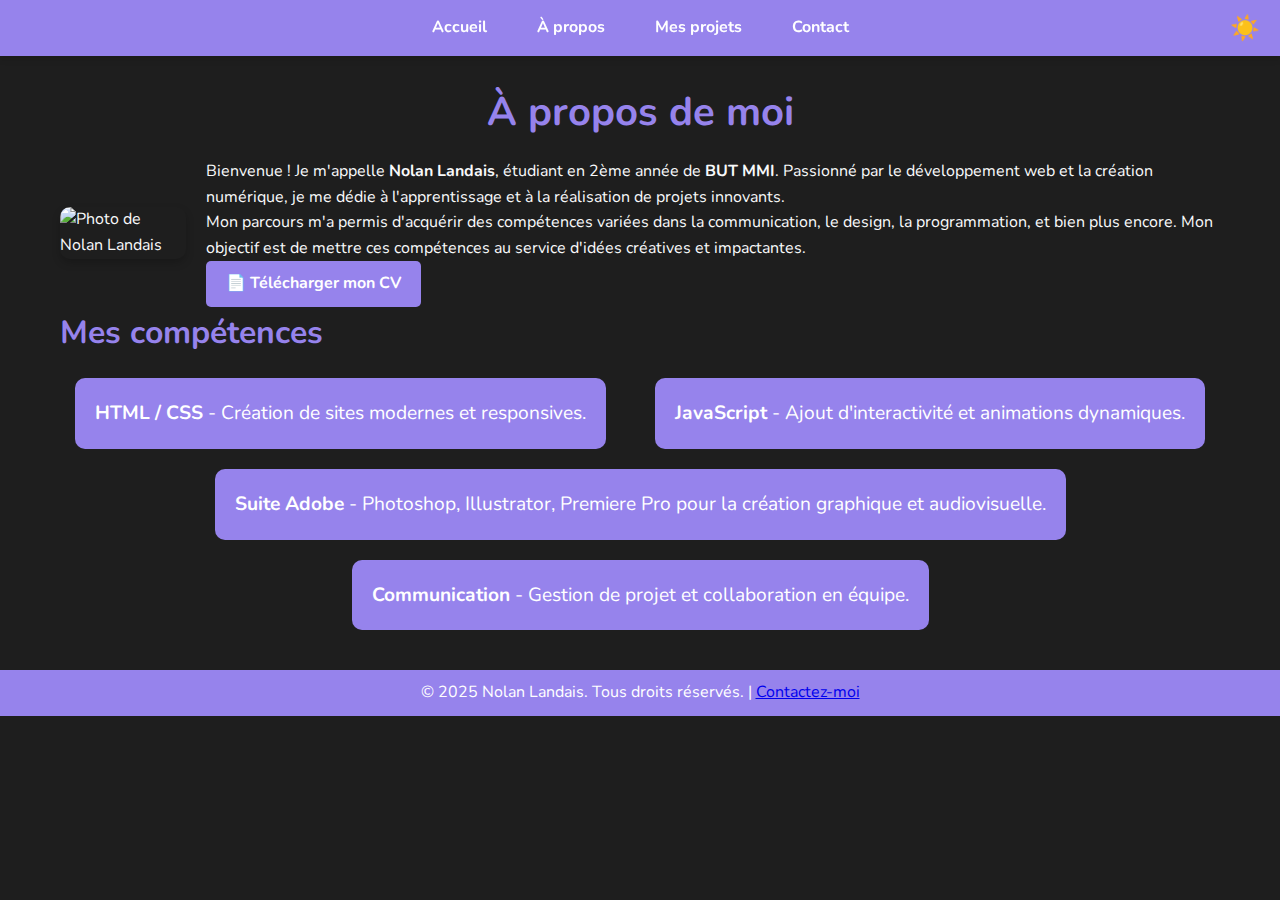
==== a-propos.html @ 6cad3c17 "Import de mon Portfolio" ====
<!DOCTYPE html>
<html lang="fr">
<head>
    <meta charset="UTF-8">
    <meta name="viewport" content="width=device-width, initial-scale=1.0">
    <meta name="description" content="À propos de Nolan Landais, étudiant en BUT MMI, spécialisé en développement web et création numérique.">
    <meta name="keywords" content="Nolan Landais, À propos, BUT MMI, Portfolio, Création numérique, Développement Web">
    <meta name="author" content="Nolan Landais">
    <title>À propos</title>
    <link href="https://fonts.googleapis.com/css2?family=Nunito:wght@400;700&display=swap" rel="stylesheet">
    <link rel="stylesheet" href="css/styles.css">
</head>
<body>

<header>
    <nav>
        <ul class="navbar">
            <li><a href="index.html">Accueil</a></li>
            <li><a href="a-propos.html" class="active">À propos</a></li>
            <li class="dropdown">
                <a href="#">Mes projets</a>
                <ul class="dropdown-content">
                    <li><a href="creation-numerique.html">Création numérique</a></li>
                    <li><a href="projets-web.html">Développement Web</a></li>
                    <li><a href="projets-personnels.html">Projets personnels</a></li>
                </ul>
            </li>
            <li><a href="contact.html">Contact</a></li>
        </ul>
    </nav>
    <button id="theme-toggle" class="theme-toggle">☀️</button>
</header>

<main>
   <section class="about">
        <h1>À propos de moi</h1>
        <div class="about-container">
            <img src="img/photo-nolan.jpg" alt="Photo de Nolan Landais" class="about-photo">
            <div class="about-text">
                <p>Bienvenue ! Je m'appelle <strong>Nolan Landais</strong>, étudiant en 2ème année de <strong>BUT MMI</strong>. Passionné par le développement web et la création numérique, je me dédie à l'apprentissage et à la réalisation de projets innovants.</p>
                <p>Mon parcours m'a permis d'acquérir des compétences variées dans la communication, le design, la programmation, et bien plus encore. Mon objectif est de mettre ces compétences au service d'idées créatives et impactantes.</p>
                <div class="cv-download">
                    <a href="assets/cv.pdf" download class="btn">📄 Télécharger mon CV</a>
                </div>
            </div>
        </div>
    </section>

    <section class="skills">
        <h2>Mes compétences</h2>
        <div class="skills-container">
            <div class="skill"><strong>HTML / CSS</strong> - Création de sites modernes et responsives.</div>
            <div class="skill"><strong>JavaScript</strong> - Ajout d'interactivité et animations dynamiques.</div>
            <div class="skill"><strong>Suite Adobe</strong> - Photoshop, Illustrator, Premiere Pro pour la création graphique et audiovisuelle.</div>
            <div class="skill"><strong>Communication</strong> - Gestion de projet et collaboration en équipe.</div>
        </div>
    </section>
</main>

<footer>
    <p>&copy; 2025 Nolan Landais. Tous droits réservés. | <a href="contact.html">Contactez-moi</a></p>
</footer>

<!-- Chargement des scripts optimisés -->
<script src="js/script.js"></script>

</body>
</html>
---- css/styles.css ----
/* Réinitialisation de base */
* {
    margin: 0;
    padding: 0;
    box-sizing: border-box;
}

body {
    font-family: 'Nunito', sans-serif;
    line-height: 1.6;
    color: #f8f9fa; /* Texte clair par défaut */
    background-color: #1e1e1e; /* Fond sombre par défaut */
    margin: 0;
    padding: 0;
    transition: background-color 0.3s, color 0.3s;
}

/* Mode clair */
.light-mode .theme-toggle {
    /* background-color: #f8f9fa; */
    color: #2c3e50;
}

header {
    background-color: #9683EC;
    color: white;
    padding: 15px 10px;
    text-align: center;
    display: flex;
    justify-content: center; /* Centre la nav bar */
    align-items: center;
    position: fixed;
    top: 0;
    width: 100%;
    z-index: 100; /* Assure que le header est au-dessus du hero */
    box-shadow: 0 4px 6px rgba(0, 0, 0, 0.1);
}

/* Bouton mode sombre/clair */
.theme-toggle {
    background: none;
    border: none;
    color: white;
    font-size: 1.5em;
    cursor: pointer;
    position: absolute;
    right: 20px; /* Place le bouton à droite */
    top: 50%;
    transform: translateY(-50%);
    transition: color 0.3s;
}

.theme-toggle:hover {
    color: #ffcc00;
}

.navbar {
    display: flex;
    justify-content: center; /* Centre les éléments */
    list-style: none;
    gap: 20px;
    margin: 0;
    padding: 0;
}

.navbar li {
    position: relative;
}

.navbar a {
    color: white;
    text-decoration: none;
    font-weight: bold;
    padding: 10px 15px;
    border-radius: 5px;
    transition: background-color 0.3s, transform 0.2s;
}

.navbar a:hover {
    background-color: #5a47a6;
    transform: scale(1.1);
}

.dropdown-content {
    display: none;
    position: absolute;
    top: 100%; /* Place le menu juste en dessous du bouton */
    left: 0;
    background-color: #9683EC;
    z-index: 20; /* Priorité plus élevée pour le menu déroulant */
    box-shadow: 0 4px 8px rgba(0, 0, 0, 0.2); /* Ajoute une ombre pour le contraste */
    list-style: none;
    border-radius: 5px;
    overflow: hidden;
}

.dropdown:hover .dropdown-content {
    display: block;
}

.dropdown-content a {
    display: block;
    padding: 10px 15px;
    color: white;
    text-decoration: none;
}

.dropdown-content a:hover {
    background-color: #5a47a6;
}

main {
    max-width: 1200px;
    margin: auto;
    padding: 20px;
    padding-top: 80px; /* Ajoute un espace pour éviter que le contenu soit caché sous la nav bar */
}

h1, h2 {
    color: #9683EC;
    margin-bottom: 15px;
}

h1 {
    font-size: 2.5em;
    text-align: center;
}

h2 {
    font-size: 2em;
}

.projects p {
    margin-bottom: 20px;
    font-size: 1.1em;
}

.project {
    display: flex;
    gap: 20px;
    margin-bottom: 30px;
    background-color: #1e1e1e;
    border-radius: 10px;
    box-shadow: 0 4px 6px rgba(0, 0, 0, 0.1);
    overflow: hidden;
    transition: transform 0.3s ease, box-shadow 0.3s ease;
}

.light-mode {
    background-color: #f8f9fa;
    color: #2c3e50;
}

.light-mode .project-content p,
.light-mode .description p,
.light-mode .description ul li {
    color: #2c3e50; /* Texte sombre en mode clair */
}

.light-mode .project {
    background-color: #ffffff;
    color: #2c3e50;
}

/* .project:hover {
    transform: translateY(-5px);
    box-shadow: 0 6px 10px rgba(0, 0, 0, 0.15);
} */
.project:hover {
    transform: scale(1.03);
    box-shadow: 0 8px 15px rgba(0, 0, 0, 0.2);
}

.project-image {
    width: 30%;
    object-fit: cover;
}

.project-content {
    padding: 20px;
}

.project-content h2 {
    margin-bottom: 10px;
}

.project-content h3 {
    margin-bottom: 10px;
    color: #9683EC;
}

.project-content p {
    margin-bottom: 15px;
    font-size: 1em;
}

.project-content .btn {
    padding: 10px 20px;
    background-color: #9683EC;
    color: white;
    text-decoration: none;
    font-weight: bold;
    border-radius: 5px;
    transition: background-color 0.3s ease, transform 0.2s ease;
}

.project-content .btn:hover {
    background-color: #5a47a6;
    transform: scale(1.05);
}

.btn {
    display: inline-block;
    padding: 10px 20px;
    background-color: #9683EC;
    color: white;
    text-decoration: none;
    font-weight: bold;
    border-radius: 5px;
    /* transition: background-color 0.3s, transform 0.2s; */
    transition: transform 0.2s ease, box-shadow 0.2s ease;
    
}

.btn:hover {
    background-color: #5a47a6;
    /* transform: scale(1.05); */
    transform: scale(1.1);
    box-shadow: 0 8px 15px rgba(0, 0, 0, 0.2);
}

footer {
    background-color: #9683EC;
    color: white;
    text-align: center;
    padding: 10px 0;
    margin-top: 20px;
}

.hero {
    position: relative;
    z-index: 1; /* Place le hero sous le header */
    height: 80vh; /* Hauteur du banner */
    /* background-color: #9683EC;  */
    /* Violet lavande en remplacement temporaire */
    background-image: url('../img/hero-background.jpeg'); /* Remplace par ton image */
    background-attachment: fixed;
    background-size: cover;
    background-position: center;
    display: flex;
    justify-content: center;
    align-items: center;
    text-align: center;
    color: white;
    padding: 0 20px;
    box-shadow: 0 4px 8px rgba(0, 0, 0, 0.2);
    /* animation: zoomHero 5s ease-in-out forwards; */
}

.hero::before {
    content: '';
    position: absolute;
    top: 0;
    left: 0;
    width: 100%;
    height: 100%;
    background: rgba(30, 30, 30, 0.7); /* Superposition sombre */
    z-index: 1;
}

.hero-content {
    position: relative;
    z-index: 2; /* Pour que le texte soit au-dessus des particules */
    transform: translateY(0); /* Départ initial */
    opacity: 0; /* Invisible au début */
    transition: all 0.5s ease-out;
    animation: fadeIn 1.5s ease-out forwards; /* Animation au chargement */
}

.hero h1 {
    font-size: 3em;
    margin-bottom: 20px;
    animation: fadeInDown 1s ease-out;
}

.hero p {
    font-size: 1.5em;
    margin-bottom: 30px;
    animation: fadeInUp 1.2s ease-out;
}
/* .hero h1,  */
.hero p {
    opacity: 0;
    transform: translateY(20px);
    animation: fadeInHero 1.5s ease-out forwards;
}

/* .hero h1 {
    animation-delay: 0.3s;
} */

.hero p {
    animation-delay: 0.6s;
}

.hero .btn {
    padding: 10px 20px;
    background-color: #9683EC;
    color: white;
    text-decoration: none;
    font-weight: bold;
    border-radius: 5px;
    transition: background-color 0.3s, transform 0.2s;
}

.hero .btn:hover {
    background-color: #5a47a6;
    transform: scale(1.05);
}
/* Animations */
@keyframes fadeInDown {
    from {
        opacity: 0;
        transform: translateY(-20px);
    }
    to {
        opacity: 1;
        transform: translateY(0);
    }
}

@keyframes fadeInUp {
    from {
        opacity: 0;
        transform: translateY(20px);
    }
    to {
        opacity: 1;
        transform: translateY(0);
    }
}
@keyframes fadeIn {
    from {
        opacity: 0;
        transform: translateY(50px); /* Départ plus bas */
    }
    to {
        opacity: 1;
        transform: translateY(0); /* Position finale */
    }
}
/* @keyframes zoomHero {
    from {
        transform: scale(0.99);
    }
    to {
        transform: scale(1.0);
    }
} */
@keyframes fadeInHero {
    from {
        opacity: 0;
        transform: translateY(20px);
    }
    to {
        opacity: 1;
        transform: translateY(0);
    }
}
#particles-js {
    position: absolute;
    width: 100%;
    height: 100%;
    top: 0;
    left: 0;
    z-index: 1; /* En arrière-plan du texte, mais au-dessus du fond */
    pointer-events: none; /* Pour éviter d'interagir avec */
}
.skills-container {
    display: flex;
    justify-content: space-around;
    flex-wrap: wrap;
    gap: 20px;
    margin-top: 20px;
}

.skill {
    background-color: #9683EC;
    color: white;
    padding: 20px;
    border-radius: 10px;
    text-align: center;
    font-size: 1.2em;
    transition: transform 0.3s, background-color 0.3s;
    cursor: pointer;
}

.skill:hover {
    transform: translateY(-10px);
    background-color: #5a47a6;
}
.projects-gallery {
    display: flex;
    flex-wrap: wrap;
    gap: 20px;
    justify-content: space-around;
    margin-top: 20px;
}

.project-card {
    width: 300px;
    overflow: hidden;
    border-radius: 10px;
    box-shadow: 0 4px 8px rgba(0, 0, 0, 0.2);
    transition: transform 0.3s ease, box-shadow 0.3s ease;
}

.project-card img {
    width: 100%;
    height: auto;
    transition: transform 0.3s ease;
}

.project-card:hover {
    transform: scale(1.05);
    box-shadow: 0 8px 15px rgba(0, 0, 0, 0.2);
}

.project-card:hover img {
    transform: scale(1.1);
}
.project-detail {
    max-width: 900px;
    margin: auto;
    text-align: center;
    padding: 50px 20px;
}

.project-detail h1 {
    font-size: 2.5em;
    color: #9683EC;
    margin-bottom: 10px;
}

.subtitle {
    font-size: 1.2em;
    color: #ddd;
    margin-bottom: 30px;
}

.gallery {
    display: flex;
    flex-wrap: nowrap; /* Les images seront sur une seule ligne */
    gap: 10px;
    justify-content: center;
    margin-bottom: 40px;
    /* overflow-x: auto;  */
    /* Permet de scroller horizontalement si nécessaire */
}

.gallery img {
    width: 40%; 
    /* width: 22%;  */
    /* Chaque image prend environ 22% de la largeur */
    border-radius: 10px;
    transition: transform 0.3s ease, box-shadow 0.3s ease;
}

.gallery img:hover {
    transform: scale(1.05);
    box-shadow: 0 5px 15px rgba(0, 0, 0, 0.3);
}

.video-container {
    text-align: center;
    margin-bottom: 40px;
}

.video-container h2 {
    color: #9683EC;
    margin-bottom: 15px;
}

.video-container video {
    width: 40%; /* Réduit la taille */
    max-width: 700px; /* Limite la largeur */
    height: auto;
    border-radius: 10px;
    box-shadow: 0 4px 8px rgba(0, 0, 0, 0.2);
}

.description {
    text-align: left;
    max-width: 800px;
    margin: auto;
}

.description h2 {
    color: #9683EC;
    margin-bottom: 15px;
}

.description p {
    font-size: 1.1em;
    margin-bottom: 15px;
    color: #f8f9fa;
}

.description ul {
    list-style-type: disc;
    padding-left: 20px;
    color: #f8f9fa;
}

.description ul li {
    margin-bottom: 10px;
}

/* ✅ Lightbox améliorée */
.lightbox {
    display: none; /* Cache la lightbox par défaut */
    position: fixed;
    top: 0;
    left: 0;
    width: 100%;
    height: 100%;
    background: rgba(0, 0, 0, 0.8);
    text-align: center;
    justify-content: center;
    align-items: center;
    z-index: 1000;
}

.lightbox.active {
    display: flex;
}

.lightbox-content {
    max-width: 80%;
    max-height: 80%;
    border-radius: 10px;
}

.lightbox .close {
    position: absolute;
    top: 20px;
    right: 30px;
    color: white;
    font-size: 30px;
    cursor: pointer;
    display: none; /* Assure que le X ne s'affiche pas hors contexte */
}

.lightbox.active .close {
    display: block; /* Affiche le "X" seulement si la lightbox est ouverte */
}

.project-detail h1, .project-detail .subtitle {
    opacity: 0;
    filter: blur(5px);
    transform: translateY(-20px);
    animation: fadeInBlur 1.5s ease-out forwards;
}

@keyframes fadeInBlur {
    from {
        opacity: 0;
        filter: blur(5px);
        transform: translateY(-20px);
    }
    to {
        opacity: 1;
        filter: blur(0);
        transform: translateY(0);
    }
}
/* .gallery img {
    opacity: 0;
    transform: scale(0.8) rotate(-3deg);
    animation: zoomRotate 1s ease-out forwards;
}

@keyframes zoomRotate {
    from {
        opacity: 0;
        transform: scale(0.8) rotate(-3deg);
    }
    to {
        opacity: 1;
        transform: scale(1) rotate(0);
    }
} */
.video-container video {
    animation: floatVideo 4s ease-in-out infinite;
}

@keyframes floatVideo {
    0% { transform: translateY(0); }
    50% { transform: translateY(-5px); }
    100% { transform: translateY(0); }
}
/* Style pour l'image dans "À propos" */
.about-container {
    display: flex;
    align-items: center;
    gap: 20px;
}

.about-photo {
    width: 200px;
    height: auto;
    border-radius: 10px;
    box-shadow: 0 4px 8px rgba(0, 0, 0, 0.2);
}

/* Style pour l'image dans "Présentation" */
.intro-container {
    display: flex;
    align-items: center;
    gap: 20px;
}

.intro-photo {
    width: 200px;
    height: auto;
    border-radius: 10px;
    box-shadow: 0 4px 8px rgba(0, 0, 0, 0.2);
}
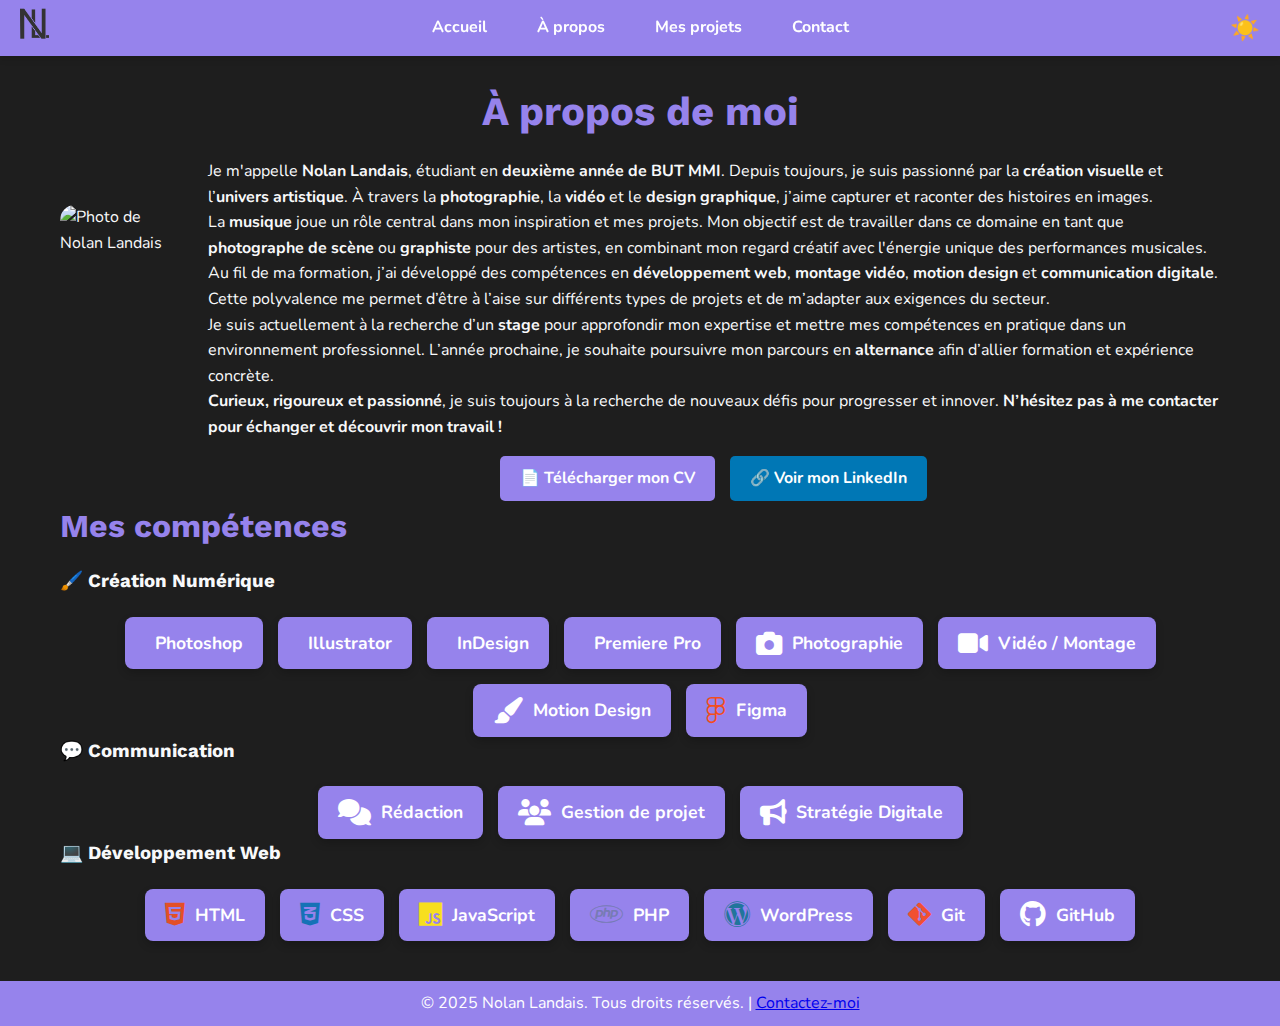
==== commit 5af66d70: "Portfolio hébergement" ====
--- a/a-propos.html
+++ b/a-propos.html
@@ -8,11 +8,16 @@
     <meta name="author" content="Nolan Landais">
     <title>À propos</title>
     <link href="https://fonts.googleapis.com/css2?family=Nunito:wght@400;700&display=swap" rel="stylesheet">
+    <link href="https://fonts.googleapis.com/css2?family=Work+Sans:wght@400;700&display=swap" rel="stylesheet">
+    <link rel="stylesheet" href="https://cdnjs.cloudflare.com/ajax/libs/font-awesome/6.4.2/css/all.min.css">
     <link rel="stylesheet" href="css/styles.css">
 </head>
 <body>
 
 <header>
+    <a href="index.html" class="logo">
+        <img src="img/logo.png" alt="Logo Nolan Landais">
+    </a>
     <nav>
         <ul class="navbar">
             <li><a href="index.html">Accueil</a></li>
@@ -37,24 +42,65 @@
         <div class="about-container">
             <img src="img/photo-nolan.jpg" alt="Photo de Nolan Landais" class="about-photo">
             <div class="about-text">
-                <p>Bienvenue ! Je m'appelle <strong>Nolan Landais</strong>, étudiant en 2ème année de <strong>BUT MMI</strong>. Passionné par le développement web et la création numérique, je me dédie à l'apprentissage et à la réalisation de projets innovants.</p>
-                <p>Mon parcours m'a permis d'acquérir des compétences variées dans la communication, le design, la programmation, et bien plus encore. Mon objectif est de mettre ces compétences au service d'idées créatives et impactantes.</p>
-                <div class="cv-download">
-                    <a href="assets/cv.pdf" download class="btn">📄 Télécharger mon CV</a>
-                </div>
+                <p>Je m'appelle <strong>Nolan Landais</strong>, étudiant en <strong>deuxième année de BUT MMI</strong>. Depuis toujours, je suis passionné par la <strong>création visuelle</strong> et l’<strong>univers artistique</strong>. À travers la <strong>photographie</strong>, la <strong>vidéo</strong> et le <strong>design graphique</strong>, j’aime capturer et raconter des histoires en images.</p>
+
+<p>La <strong>musique</strong> joue un rôle central dans mon inspiration et mes projets. Mon objectif est de travailler dans ce domaine en tant que <strong>photographe de scène</strong> ou <strong>graphiste</strong> pour des artistes, en combinant mon regard créatif avec l'énergie unique des performances musicales.</p>
+
+<p>Au fil de ma formation, j’ai développé des compétences en <strong>développement web</strong>, <strong>montage vidéo</strong>, <strong>motion design</strong> et <strong>communication digitale</strong>. Cette polyvalence me permet d’être à l’aise sur différents types de projets et de m’adapter aux exigences du secteur.</p>
+
+<p>Je suis actuellement à la recherche d’un <strong>stage</strong> pour approfondir mon expertise et mettre mes compétences en pratique dans un environnement professionnel. L’année prochaine, je souhaite poursuivre mon parcours en <strong>alternance</strong> afin d’allier formation et expérience concrète.</p>
+
+<p><strong>Curieux, rigoureux et passionné</strong>, je suis toujours à la recherche de nouveaux défis pour progresser et innover. <strong>N’hésitez pas à me contacter pour échanger et découvrir mon travail !</strong></p>
+
+                <div class="btn-container">
+    <a href="assets/cv.pdf" target="_blank" download class="btn">📄 Télécharger mon CV</a>
+    <a href="https://www.linkedin.com/in/nolan-landais-365330304/" target="_blank" class="btn linkedin-btn">
+        🔗 Voir mon LinkedIn
+    </a>
+</div>
+
             </div>
         </div>
     </section>
 
     <section class="skills">
-        <h2>Mes compétences</h2>
-        <div class="skills-container">
-            <div class="skill"><strong>HTML / CSS</strong> - Création de sites modernes et responsives.</div>
-            <div class="skill"><strong>JavaScript</strong> - Ajout d'interactivité et animations dynamiques.</div>
-            <div class="skill"><strong>Suite Adobe</strong> - Photoshop, Illustrator, Premiere Pro pour la création graphique et audiovisuelle.</div>
-            <div class="skill"><strong>Communication</strong> - Gestion de projet et collaboration en équipe.</div>
-        </div>
-    </section>
+    <h2>Mes compétences</h2>
+    
+    <!-- 🖌️ Création Numérique -->
+    <h3>🖌️ Création Numérique</h3>
+    <div class="skills-container">
+        <div class="skill"><i class="fab fa-adobe" style="color: #FF0000;"></i> Photoshop</div>
+        <div class="skill"><i class="fab fa-adobe" style="color: #FF9A00;"></i> Illustrator</div>
+        <div class="skill"><i class="fab fa-adobe" style="color: #FF3366;"></i> InDesign</div>
+        <div class="skill"><i class="fab fa-adobe" style="color: #2D2DFF;"></i> Premiere Pro</div>
+        <div class="skill"><i class="fas fa-camera" style="color: #ffffff;"></i> Photographie</div>
+        <div class="skill"><i class="fas fa-video" style="color: #ffffff;"></i> Vidéo / Montage</div>
+        <div class="skill"><i class="fas fa-paint-brush" style="color: #ffffff;"></i> Motion Design</div>
+        <div class="skill"><i class="fab fa-figma" style="color: #F24E1E;"></i> Figma</div>
+    </div>
+
+    <!-- 💬 Communication -->
+    <h3>💬 Communication</h3>
+    <div class="skills-container">
+        <div class="skill"><i class="fas fa-comments" style="color: #ffffff;"></i> Rédaction</div>
+        <div class="skill"><i class="fas fa-users" style="color: #ffffff;"></i> Gestion de projet</div>
+        <div class="skill"><i class="fas fa-bullhorn" style="color: #ffffff;"></i> Stratégie Digitale</div>
+    </div>
+
+    <!-- 💻 Développement Web -->
+    <h3>💻 Développement Web</h3>
+    <div class="skills-container">
+        <div class="skill"><i class="fab fa-html5" style="color: #E34F26;"></i> HTML</div>
+        <div class="skill"><i class="fab fa-css3-alt" style="color: #1572B6;"></i> CSS</div>
+        <div class="skill"><i class="fab fa-js" style="color: #F7DF1E;"></i> JavaScript</div>
+        <div class="skill"><i class="fab fa-php" style="color: #777BB4;"></i> PHP</div>
+        <div class="skill"><i class="fab fa-wordpress" style="color: #21759B;"></i> WordPress</div>
+        <div class="skill"><i class="fab fa-git-alt" style="color: #F05032;"></i> Git</div>
+        <div class="skill"><i class="fab fa-github" style="color: white;"></i> GitHub</div>
+    </div>
+</section>
+
+
 </main>
 
 <footer>
--- a/css/styles.css
+++ b/css/styles.css
@@ -21,6 +21,12 @@
     color: #2c3e50;
 }
 
+/* Correction de la couleur du sous-titre en mode clair */
+.light-mode .subtitle {
+    color: #2c3e50; /* Couleur foncée pour être lisible en mode clair */
+}
+
+/* Positionnement du header */
 header {
     background-color: #9683EC;
     color: white;
@@ -130,6 +136,10 @@
     font-size: 2em;
 }
 
+h1, h2, h3 {
+    font-family: "Work Sans", sans-serif;
+}
+
 .projects p {
     margin-bottom: 20px;
     font-size: 1.1em;
@@ -209,6 +219,14 @@
     transform: scale(1.05);
 }
 
+.btn-container {
+    display: flex;
+    gap: 15px; /* Espacement entre les boutons */
+    flex-wrap: wrap;
+    justify-content: center;
+    margin-top: 15px;
+}
+
 .btn {
     display: inline-block;
     padding: 10px 20px;
@@ -217,16 +235,12 @@
     text-decoration: none;
     font-weight: bold;
     border-radius: 5px;
-    /* transition: background-color 0.3s, transform 0.2s; */
     transition: transform 0.2s ease, box-shadow 0.2s ease;
-    
 }
 
 .btn:hover {
-    background-color: #5a47a6;
-    /* transform: scale(1.05); */
     transform: scale(1.1);
-    box-shadow: 0 8px 15px rgba(0, 0, 0, 0.2);
+    box-shadow: 0 5px 10px rgba(0, 0, 0, 0.2);
 }
 
 footer {
@@ -376,35 +390,48 @@
     z-index: 1; /* En arrière-plan du texte, mais au-dessus du fond */
     pointer-events: none; /* Pour éviter d'interagir avec */
 }
+
+/* Container des compétences */
 .skills-container {
     display: flex;
-    justify-content: space-around;
     flex-wrap: wrap;
-    gap: 20px;
+    justify-content: center;
+    gap: 15px;
     margin-top: 20px;
 }
 
+/* Style des blocs de compétences */
 .skill {
+    display: flex;
+    align-items: center;
+    gap: 10px;
     background-color: #9683EC;
     color: white;
-    padding: 20px;
-    border-radius: 10px;
-    text-align: center;
-    font-size: 1.2em;
-    transition: transform 0.3s, background-color 0.3s;
+    padding: 12px 20px;
+    border-radius: 8px;
+    font-size: 1.1em;
+    font-weight: bold;
+    transition: transform 0.3s ease, background-color 0.3s ease;
     cursor: pointer;
+    box-shadow: 0 4px 8px rgba(0, 0, 0, 0.2);
 }
 
 .skill:hover {
-    transform: translateY(-10px);
+    transform: translateY(-5px);
     background-color: #5a47a6;
 }
+
 .projects-gallery {
     display: flex;
     flex-wrap: wrap;
     gap: 20px;
     justify-content: space-around;
     margin-top: 20px;
+}
+
+/* Icônes des compétences */
+.skill i {
+    font-size: 1.5em;
 }
 
 .project-card {
@@ -606,11 +633,14 @@
     gap: 20px;
 }
 
+/* Styles pour la photo dans la page À propos */
 .about-photo {
-    width: 200px;
-    height: auto;
-    border-radius: 10px;
-    box-shadow: 0 4px 8px rgba(0, 0, 0, 0.2);
+    width: 250px; /* Taille plus grande */
+    height: 250px; /* Format carré */
+    border-radius: 15px; /* Coins légèrement arrondis */
+    object-fit: cover;
+    display: block;
+    margin: 20px auto; /* Centrage */
 }
 
 /* Style pour l'image dans "Présentation" */
@@ -620,9 +650,38 @@
     gap: 20px;
 }
 
+/* Styles pour la photo dans l'index */
 .intro-photo {
-    width: 200px;
-    height: auto;
-    border-radius: 10px;
-    box-shadow: 0 4px 8px rgba(0, 0, 0, 0.2);
-}
+    width: 150px; /* Taille adaptée pour l'index */
+    height: 150px; /* Format carré */
+    border-radius: 10px; /* Coins légèrement arrondis */
+    object-fit: cover;
+    display: block;
+    margin: 20px auto; /* Centrage */
+}
+
+/* Positionnement du logo tout à gauche */
+.logo {
+    position: absolute;
+    left: 20px; /* Ajuste si besoin */
+    top: 50%;
+    transform: translateY(-50%);
+}
+
+.logo img {
+    height: 30px; /* Ajuste la taille si besoin */
+    width: auto;
+    transition: transform 0.3s ease-in-out;
+}
+
+.logo img:hover {
+    transform: scale(1.1);
+}
+/* Style spécifique pour le bouton LinkedIn */
+.linkedin-btn {
+    background-color: #0077B5; /* Couleur LinkedIn */
+}
+
+.linkedin-btn:hover {
+    background-color: #005582;
+}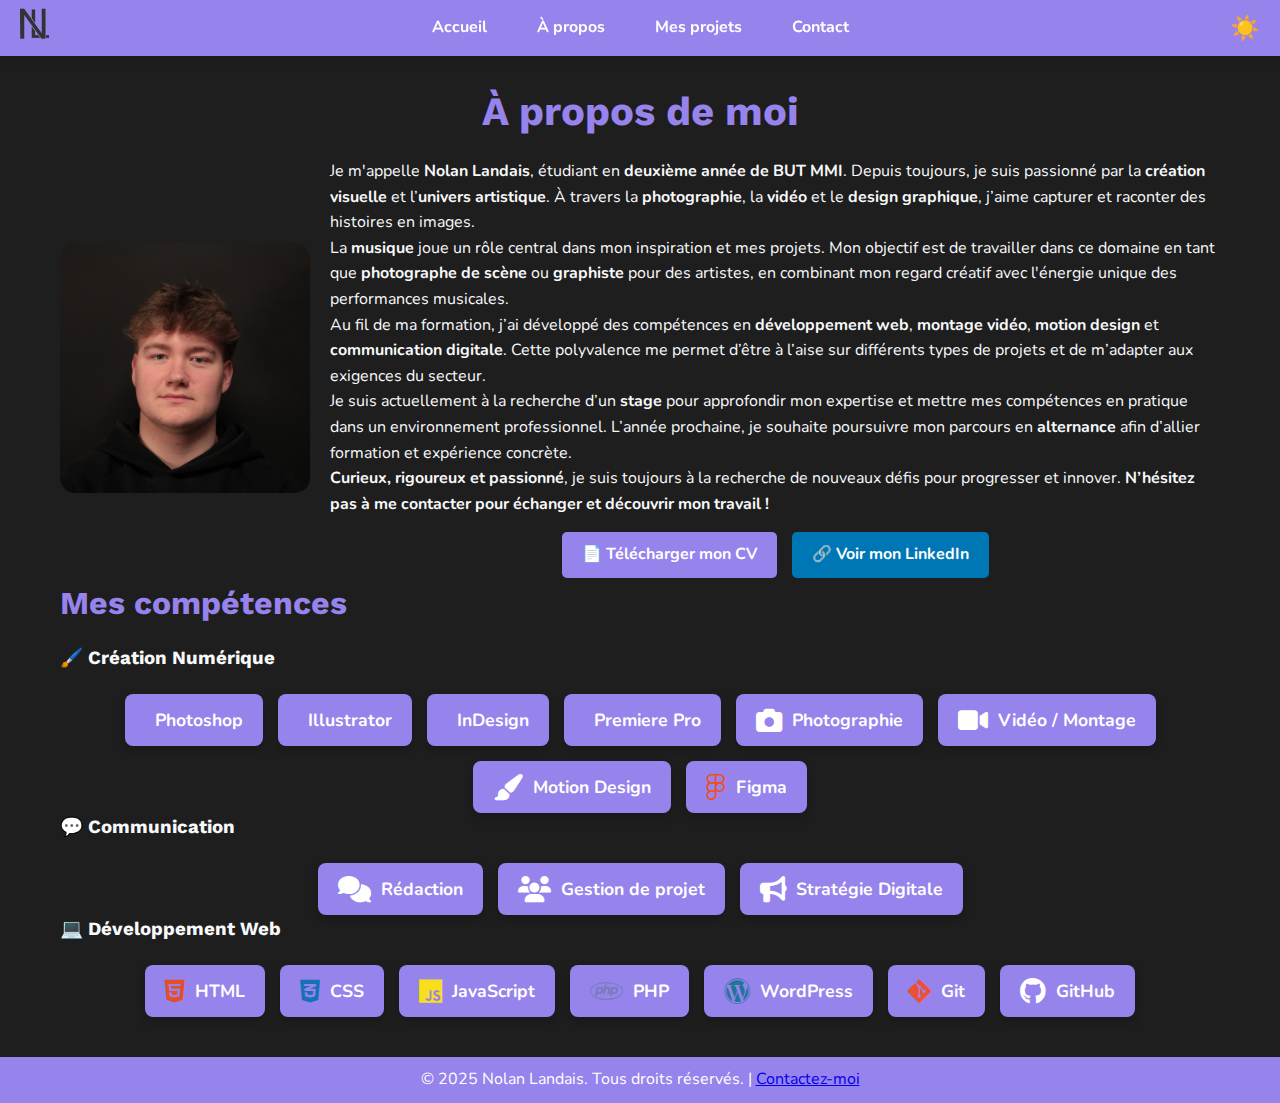
==== commit f80f2245: "Mis à jour" ====
--- a/a-propos.html
+++ b/a-propos.html
@@ -40,7 +40,7 @@
    <section class="about">
         <h1>À propos de moi</h1>
         <div class="about-container">
-            <img src="img/photo-nolan.jpg" alt="Photo de Nolan Landais" class="about-photo">
+            <img src="img/photo-nolan.JPG" alt="Photo de Nolan Landais" class="about-photo">
             <div class="about-text">
                 <p>Je m'appelle <strong>Nolan Landais</strong>, étudiant en <strong>deuxième année de BUT MMI</strong>. Depuis toujours, je suis passionné par la <strong>création visuelle</strong> et l’<strong>univers artistique</strong>. À travers la <strong>photographie</strong>, la <strong>vidéo</strong> et le <strong>design graphique</strong>, j’aime capturer et raconter des histoires en images.</p>
 
